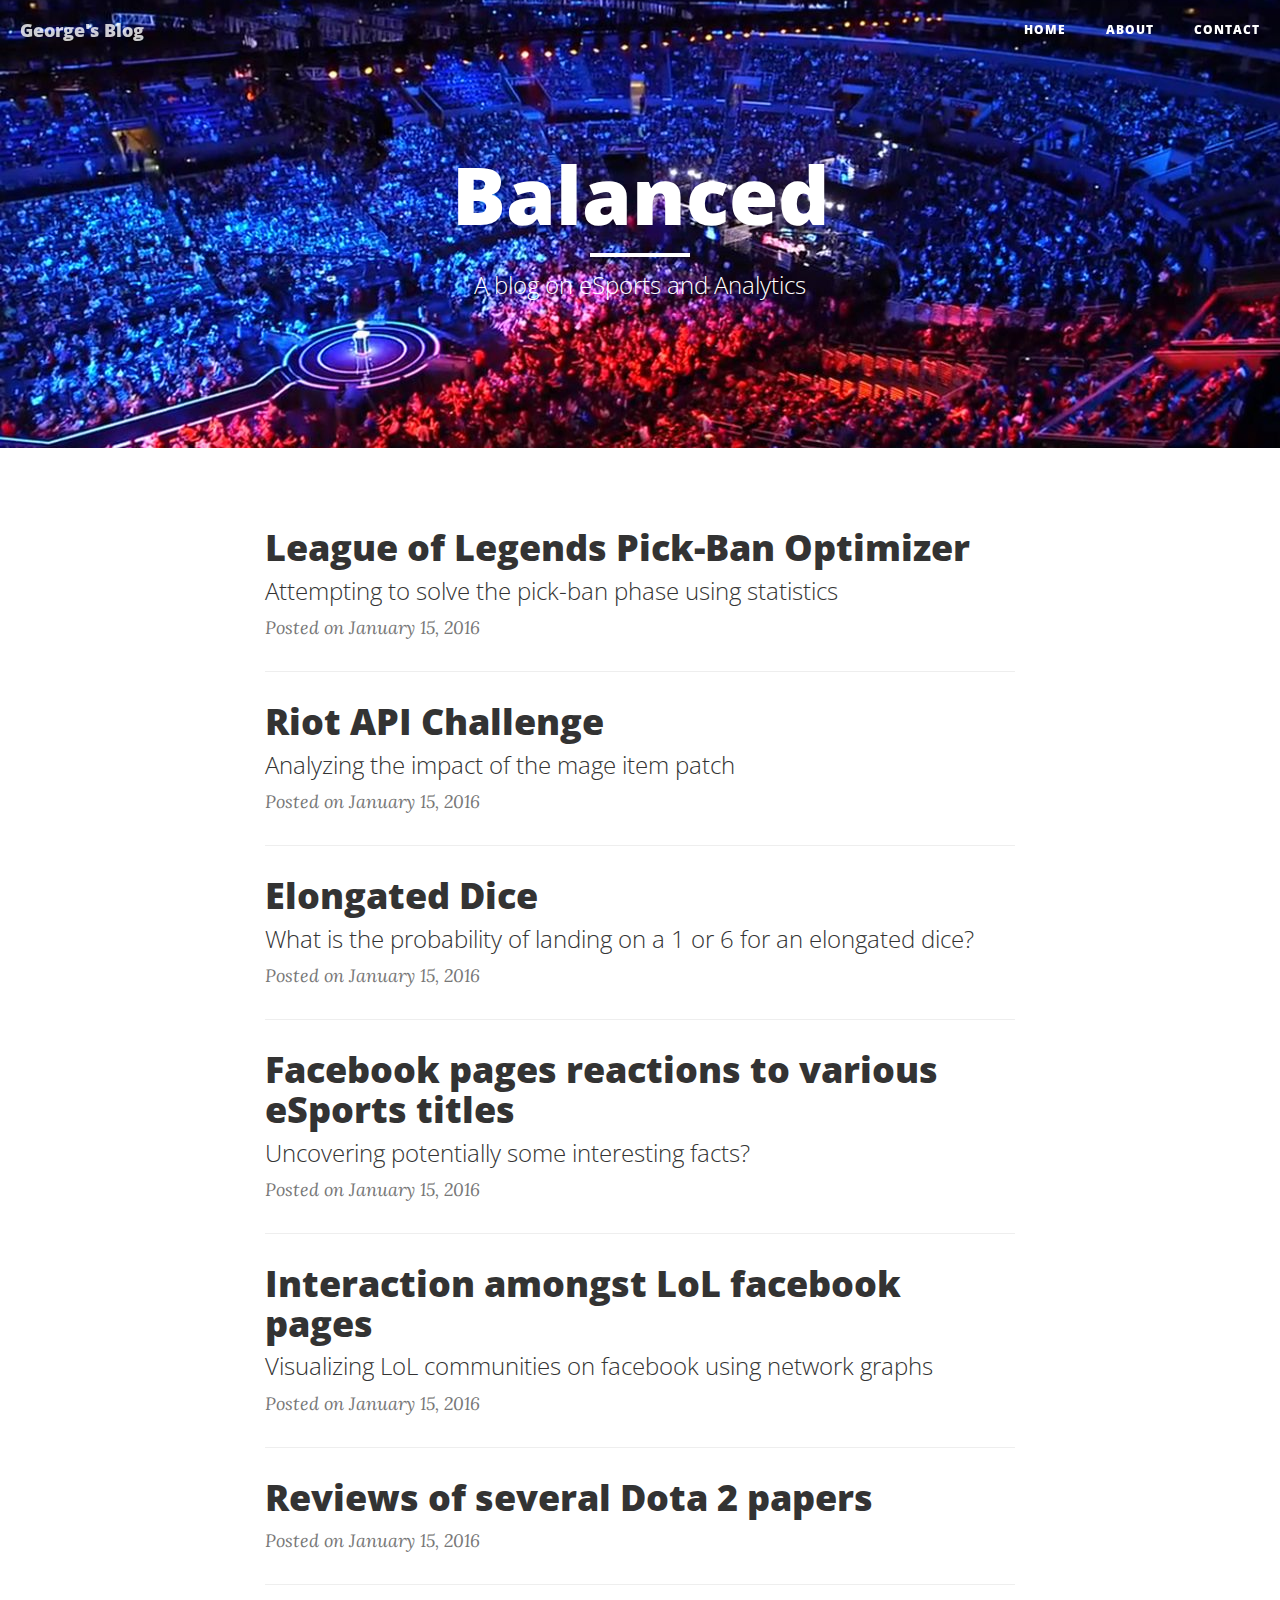
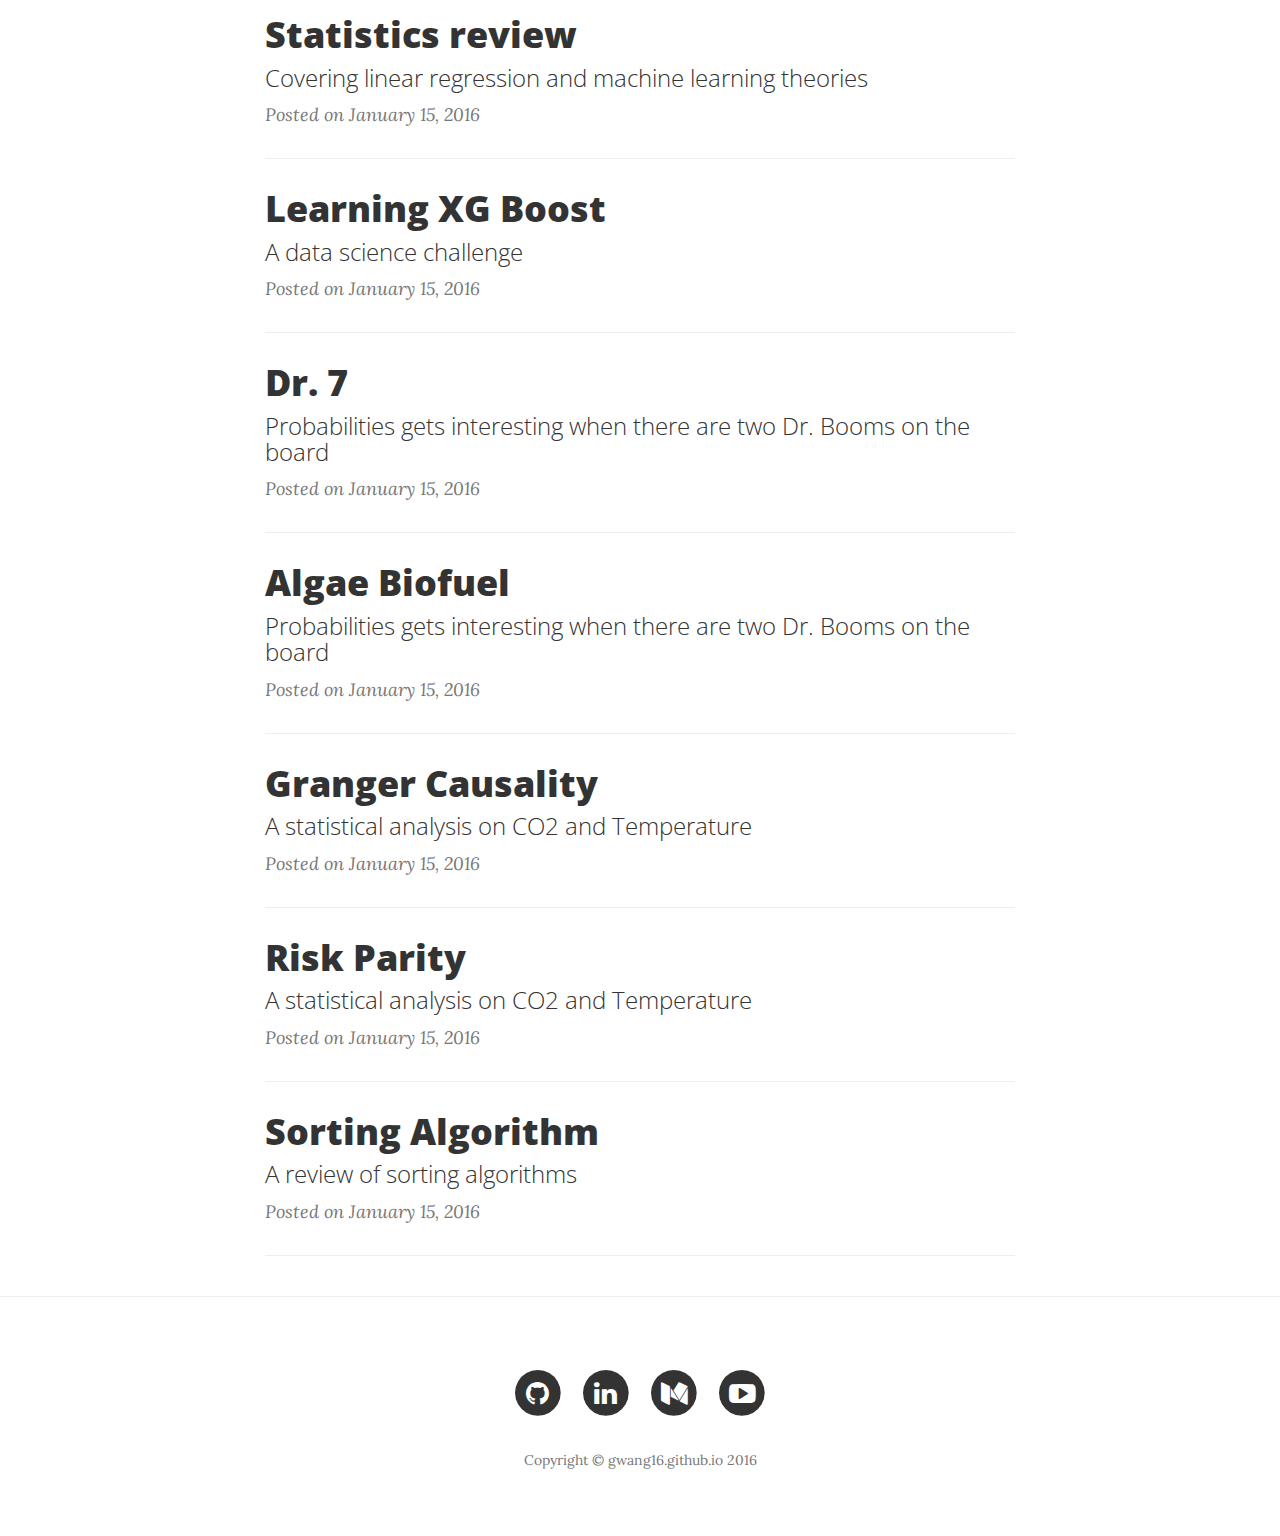
==== index.html @ b71ca1cd "update index, about" ====
<!DOCTYPE html>
<html lang="en">

<head>

    <meta charset="utf-8">
    <meta http-equiv="X-UA-Compatible" content="IE=edge">
    <meta name="viewport" content="width=device-width, initial-scale=1">
    <meta name="description" content="">
    <meta name="author" content="">

    <title>A blog on eSports and Analytics</title>

    <!-- Bootstrap Core CSS -->
    <link href="vendor/bootstrap/css/bootstrap.min.css" rel="stylesheet">

    <!-- Theme CSS -->
    <link href="css/clean-blog.min.css" rel="stylesheet">

    <!-- Custom Fonts -->
    <link href="vendor/font-awesome/css/font-awesome.min.css" rel="stylesheet" type="text/css">
    <link href='https://fonts.googleapis.com/css?family=Lora:400,700,400italic,700italic' rel='stylesheet' type='text/css'>
    <link href='https://fonts.googleapis.com/css?family=Open+Sans:300italic,400italic,600italic,700italic,800italic,400,300,600,700,800' rel='stylesheet' type='text/css'>

    <!-- HTML5 Shim and Respond.js IE8 support of HTML5 elements and media queries -->
    <!-- WARNING: Respond.js doesn't work if you view the page via file:// -->
    <!--[if lt IE 9]>
        <script src="https://oss.maxcdn.com/libs/html5shiv/3.7.0/html5shiv.js"></script>
        <script src="https://oss.maxcdn.com/libs/respond.js/1.4.2/respond.min.js"></script>
    <![endif]-->

</head>

<body>

    <!-- Navigation -->
    <nav class="navbar navbar-default navbar-custom navbar-fixed-top">
        <div class="container-fluid">
            <!-- Brand and toggle get grouped for better mobile display -->
            <div class="navbar-header page-scroll">
                <button type="button" class="navbar-toggle" data-toggle="collapse" data-target="#bs-example-navbar-collapse-1">
                    <span class="sr-only">Toggle navigation</span>
                    Menu <i class="fa fa-bars"></i>
                </button>
                <a class="navbar-brand" href="index.html">George's Blog</a>
            </div>

            <!-- Collect the nav links, forms, and other content for toggling -->
            <div class="collapse navbar-collapse" id="bs-example-navbar-collapse-1">
                <ul class="nav navbar-nav navbar-right">
                    <li>
                        <a href="index.html">Home</a>
                    </li>
                    <li>
                        <a href="about.html">About</a>
                    </li>
                    <li>
                        <a href="contact.html">Contact</a>
                    </li>
                </ul>
            </div>
            <!-- /.navbar-collapse -->
        </div>
        <!-- /.container -->
    </nav>

    <!-- Page Header -->
    <!-- Set your background image for this header on the line below. -->
    <header class="intro-header" style="background-image: url('img/cover.jpg')">
        <div class="container">
            <div class="row">
                <div class="col-lg-8 col-lg-offset-2 col-md-10 col-md-offset-1">
                    <div class="site-heading">
                        <h1>Balanced</h1>
                        <hr class="small">
                        <span class="subheading">A blog on eSports and Analytics</span>
                    </div>
                </div>
            </div>
        </div>
    </header>

    <!-- Main Content -->
    <div class="container">
        <div class="row">
            <div class="col-lg-8 col-lg-offset-2 col-md-10 col-md-offset-1">
                
                <div class="post-preview">
                    <a href="post.html">
                        <h2 class="post-title">
                            League of Legends Pick-Ban Optimizer
                        </h2>
                        <h3 class="post-subtitle">
                            Attempting to solve the pick-ban phase using statistics
                        </h3>
                    </a>
                    <p class="post-meta">Posted on January 15, 2016</p>
                </div>
                <hr>
                
                <div class="post-preview">
                    <a href="post.html">
                        <h2 class="post-title">
                            Riot API Challenge
                        </h2>
                        <h3 class="post-subtitle">
                            Analyzing the impact of the mage item patch
                        </h3>
                    </a>
                    <p class="post-meta">Posted on January 15, 2016</p>
                </div>
                <hr>
                
                <div class="post-preview">
                    <a href="post.html">
                        <h2 class="post-title">
                            Elongated Dice
                        </h2>
                        <h3 class="post-subtitle">
                            What is the probability of landing on a 1 or 6 for an elongated dice?
                        </h3>
                    </a>
                    <p class="post-meta">Posted on January 15, 2016</p>
                </div>
                <hr>
                
                <div class="post-preview">
                    <a href="post.html">
                        <h2 class="post-title">
                            Facebook pages reactions to various eSports titles
                        </h2>
                        <h3 class="post-subtitle">
                            Uncovering potentially some interesting facts?
                        </h3>
                    </a>
                    <p class="post-meta">Posted on January 15, 2016</p>
                </div>
                <hr>

                <div class="post-preview">
                    <a href="post.html">
                        <h2 class="post-title">
                            Interaction amongst LoL facebook pages
                        </h2>
                        <h3 class="post-subtitle">
                            Visualizing LoL communities on facebook using network graphs
                        </h3>
                    </a>
                    <p class="post-meta">Posted on January 15, 2016</p>
                </div>
                <hr>

                <div class="post-preview">
                    <a href="post.html">
                        <h2 class="post-title">
                            Reviews of several Dota 2 papers
                        </h2>
                        <h3 class="post-subtitle">
                            
                        </h3>
                    </a>
                    <p class="post-meta">Posted on January 15, 2016</p>
                </div>
                <hr>
                
                <div class="post-preview">
                    <a href="post.html">
                        <h2 class="post-title">
                            Statistics review
                        </h2>
                        <h3 class="post-subtitle">
                            Covering linear regression and machine learning theories
                        </h3>
                    </a>
                    <p class="post-meta">Posted on January 15, 2016</p>
                </div>
                <hr>
                
                <div class="post-preview">
                    <a href="post.html">
                        <h2 class="post-title">
                            Learning XG Boost
                        </h2>
                        <h3 class="post-subtitle">
                            A data science challenge
                        </h3>
                    </a>
                    <p class="post-meta">Posted on January 15, 2016</p>
                </div>
                <hr>

                <div class="post-preview">
                    <a href="post.html">
                        <h2 class="post-title">
                            Dr. 7
                        </h2>
                        <h3 class="post-subtitle">
                            Probabilities gets interesting when there are two Dr. Booms on the board
                        </h3>
                    </a>
                    <p class="post-meta">Posted on January 15, 2016</p>
                </div>
                <hr>

                <div class="post-preview">
                    <a href="post.html">
                        <h2 class="post-title">
                            Algae Biofuel
                        </h2>
                        <h3 class="post-subtitle">
                            Probabilities gets interesting when there are two Dr. Booms on the board
                        </h3>
                    </a>
                    <p class="post-meta">Posted on January 15, 2016</p>
                </div>
                <hr>

                <div class="post-preview">
                    <a href="post.html">
                        <h2 class="post-title">
                            Granger Causality
                        </h2>
                        <h3 class="post-subtitle">
                            A statistical analysis on CO2 and Temperature
                        </h3>
                    </a>
                    <p class="post-meta">Posted on January 15, 2016</p>
                </div>
                <hr>

                <div class="post-preview">
                    <a href="post.html">
                        <h2 class="post-title">
                            Risk Parity
                        </h2>
                        <h3 class="post-subtitle">
                            A statistical analysis on CO2 and Temperature
                        </h3>
                    </a>
                    <p class="post-meta">Posted on January 15, 2016</p>
                </div>
                <hr>

                <div class="post-preview">
                    <a href="post.html">
                        <h2 class="post-title">
                            Sorting Algorithm
                        </h2>
                        <h3 class="post-subtitle">
                            A review of sorting algorithms
                        </h3>
                    </a>
                    <p class="post-meta">Posted on January 15, 2016</p>
                </div>
                <hr>
                <!-- Pager -->
                <!-- <ul class="pager">
                    <li class="next">
                        <a href="#">Older Posts &rarr;</a>
                    </li>
                </ul> -->
            </div>
        </div>
    </div>

    <hr>

    <!-- Footer -->
    <footer>
        <div class="container">
            <div class="row">
                <div class="col-lg-8 col-lg-offset-2 col-md-10 col-md-offset-1">
                    <ul class="list-inline text-center">
                        <li>
                            <a href="#">
                                <span class="fa-stack fa-lg">
                                    <i class="fa fa-circle fa-stack-2x"></i>
                                    <i class="fa fa-github fa-stack-1x fa-inverse"></i>
                                </span>
                            </a>
                        </li>
                        <li>
                            <a href="#">
                                <span class="fa-stack fa-lg">
                                    <i class="fa fa-circle fa-stack-2x"></i>
                                    <i class="fa fa-linkedin fa-stack-1x fa-inverse"></i>
                                </span>
                            </a>
                        </li>
                        <li>
                            <a href="#">
                                <span class="fa-stack fa-lg">
                                    <i class="fa fa-circle fa-stack-2x"></i>
                                    <i class="fa fa-medium fa-stack-1x fa-inverse"></i>
                                </span>
                            </a>
                        </li>
                        <li>
                            <a href="#">
                                <span class="fa-stack fa-lg">
                                    <i class="fa fa-circle fa-stack-2x"></i>
                                    <i class="fa fa-youtube-play fa-stack-1x fa-inverse"></i>
                                </span>
                            </a>
                        </li>
                    </ul>
                    <p class="copyright text-muted">Copyright &copy; gwang16.github.io 2016</p>
                </div>
            </div>
        </div>
    </footer>

    <!-- jQuery -->
    <script src="vendor/jquery/jquery.min.js"></script>

    <!-- Bootstrap Core JavaScript -->
    <script src="vendor/bootstrap/js/bootstrap.min.js"></script>

    <!-- Contact Form JavaScript -->
    <script src="js/jqBootstrapValidation.js"></script>
    <script src="js/contact_me.js"></script>

    <!-- Theme JavaScript -->
    <script src="js/clean-blog.min.js"></script>

</body>

</html>
---- css/clean-blog.min.css ----
/*!
 * Start Bootstrap - Clean Blog v3.3.7+1 (http://startbootstrap.com/template-overviews/clean-blog)
 * Copyright 2013-2016 Start Bootstrap
 * Licensed under MIT (https://github.com/BlackrockDigital/startbootstrap/blob/gh-pages/LICENSE)
 */a,body{color:#333}.navbar-custom .nav li a,.navbar-custom .navbar-brand,h1,h2,h3,h4,h5,h6{font-weight:800}.caption,.intro-header .page-heading,.intro-header .site-heading,footer .copyright{text-align:center}body{font-family:Lora,'Times New Roman',serif;font-size:20px;-webkit-tap-highlight-color:#0085A1}.intro-header .page-heading .subheading,.intro-header .post-heading .subheading,.intro-header .site-heading .subheading,.navbar-custom,h1,h2,h3,h4,h5,h6{font-family:'Open Sans','Helvetica Neue',Helvetica,Arial,sans-serif}p{line-height:1.5;margin:30px 0}p a{text-decoration:underline}a:focus,a:hover{color:#0085A1}a img:focus,a img:hover{cursor:zoom-in}blockquote{color:#777;font-style:italic}hr.small{max-width:100px;margin:15px auto;border-width:4px;border-color:#fff}.navbar-custom{position:absolute;top:0;left:0;width:100%;z-index:3}.navbar-custom .navbar-header .navbar-toggle{color:#777;font-weight:800;text-transform:uppercase;font-size:12px}.navbar-custom .nav li a{text-transform:uppercase;font-size:12px;letter-spacing:1px}@media only screen and (min-width:768px){.navbar-custom{background:0 0;border-bottom:1px solid transparent}.navbar-custom .navbar-brand{color:#fff;padding:20px}.navbar-custom .navbar-brand:focus,.navbar-custom .navbar-brand:hover{color:rgba(255,255,255,.8)}.navbar-custom .nav li a{color:#fff;padding:20px}.navbar-custom .nav li a:focus,.navbar-custom .nav li a:hover{color:rgba(255,255,255,.8)}}@media only screen and (min-width:1170px){.navbar-custom{-webkit-transition:background-color .3s;-moz-transition:background-color .3s;transition:background-color .3s;-webkit-transform:translate3d(0,0,0);-moz-transform:translate3d(0,0,0);-ms-transform:translate3d(0,0,0);-o-transform:translate3d(0,0,0);transform:translate3d(0,0,0);-webkit-backface-visibility:hidden;backface-visibility:hidden}.navbar-custom.is-fixed{position:fixed;top:-61px;background-color:rgba(255,255,255,.9);border-bottom:1px solid #f2f2f2;-webkit-transition:-webkit-transform .3s;-moz-transition:-moz-transform .3s;transition:transform .3s}.navbar-custom.is-fixed .navbar-brand{color:#333}.navbar-custom.is-fixed .navbar-brand:focus,.navbar-custom.is-fixed .navbar-brand:hover{color:#0085A1}.navbar-custom.is-fixed .nav li a{color:#333}.navbar-custom.is-fixed .nav li a:focus,.navbar-custom.is-fixed .nav li a:hover{color:#0085A1}.navbar-custom.is-visible{-webkit-transform:translate3d(0,100%,0);-moz-transform:translate3d(0,100%,0);-ms-transform:translate3d(0,100%,0);-o-transform:translate3d(0,100%,0);transform:translate3d(0,100%,0)}}.intro-header{background:center center no-repeat;-webkit-background-size:cover;-moz-background-size:cover;background-size:cover;-o-background-size:cover;margin-bottom:50px}.intro-header .page-heading,.intro-header .post-heading,.intro-header .site-heading{padding:100px 0 50px;color:#fff}.intro-header .page-heading h1,.intro-header .site-heading h1{margin-top:0;font-size:50px}.intro-header .page-heading .subheading,.intro-header .site-heading .subheading{font-size:24px;line-height:1.1;display:block;font-weight:300;margin:10px 0 0}@media only screen and (min-width:768px){.intro-header .page-heading,.intro-header .post-heading,.intro-header .site-heading{padding:150px 0}.intro-header .page-heading h1,.intro-header .site-heading h1{font-size:80px}}.intro-header .post-heading h1{font-size:35px}.intro-header .post-heading .meta,.intro-header .post-heading .subheading{line-height:1.1;display:block}.intro-header .post-heading .subheading{font-size:24px;margin:10px 0 30px;font-weight:600}.intro-header .post-heading .meta{font-family:Lora,'Times New Roman',serif;font-style:italic;font-weight:300;font-size:20px}.intro-header .post-heading .meta a{color:#fff}@media only screen and (min-width:768px){.intro-header .post-heading h1{font-size:55px}.intro-header .post-heading .subheading{font-size:30px}}.post-preview>a{color:#333}.post-preview>a:focus,.post-preview>a:hover{text-decoration:none;color:#0085A1}.post-preview>a>.post-title{font-size:30px;margin-top:30px;margin-bottom:10px}.post-preview>a>.post-subtitle{margin:0 0 10px;font-weight:300}.post-preview>.post-meta{color:#777;font-size:18px;font-style:italic;margin-top:0}.post-preview>.post-meta>a{text-decoration:none;color:#333}.post-preview>.post-meta>a:focus,.post-preview>.post-meta>a:hover{color:#0085A1;text-decoration:underline}@media only screen and (min-width:768px){.post-preview>a>.post-title{font-size:36px}}.section-heading{font-size:36px;margin-top:60px;font-weight:700}.btn,.pager li>a,.pager li>span{font-family:'Open Sans','Helvetica Neue',Helvetica,Arial,sans-serif;text-transform:uppercase;font-weight:800;letter-spacing:1px}.caption{font-size:14px;padding:10px;font-style:italic;margin:0;display:block;border-bottom-right-radius:5px;border-bottom-left-radius:5px}footer{padding:50px 0 65px}footer .list-inline{margin:0;padding:0}footer .copyright{font-size:14px;margin-bottom:0}.floating-label-form-group{font-size:14px;position:relative;margin-bottom:0;padding-bottom:.5em;border-bottom:1px solid #eee}.floating-label-form-group input,.floating-label-form-group textarea{z-index:1;position:relative;padding-right:0;padding-left:0;border:none;border-radius:0;font-size:1.5em;background:0 0;box-shadow:none!important;resize:none}.floating-label-form-group label{display:block;z-index:0;position:relative;top:2em;margin:0;font-size:.85em;line-height:1.764705882em;vertical-align:middle;vertical-align:baseline;opacity:0;-webkit-transition:top .3s ease,opacity .3s ease;-moz-transition:top .3s ease,opacity .3s ease;-ms-transition:top .3s ease,opacity .3s ease;transition:top .3s ease,opacity .3s ease}.floating-label-form-group::not(:first-child){padding-left:14px;border-left:1px solid #eee}.floating-label-form-group-with-value label{top:0;opacity:1}.floating-label-form-group-with-focus label{color:#0085A1}form .row:first-child .floating-label-form-group{border-top:1px solid #eee}.btn{font-size:14px;border-radius:0;padding:15px 25px}.btn-lg{font-size:16px;padding:25px 35px}.btn-default:focus,.btn-default:hover{background-color:#0085A1;border:1px solid #0085A1;color:#fff}.pager{margin:20px 0 0}.pager li>a,.pager li>span{font-size:14px;padding:15px 25px;background-color:#fff;border-radius:0}.pager li>a:focus,.pager li>a:hover{color:#fff;background-color:#0085A1;border:1px solid #0085A1}.pager .disabled>a,.pager .disabled>a:focus,.pager .disabled>a:hover,.pager .disabled>span{color:#777;background-color:#333;cursor:not-allowed}::-moz-selection{color:#fff;text-shadow:none;background:#0085A1}::selection{color:#fff;text-shadow:none;background:#0085A1}img::selection{color:#fff;background:0 0}img::-moz-selection{color:#fff;background:0 0}
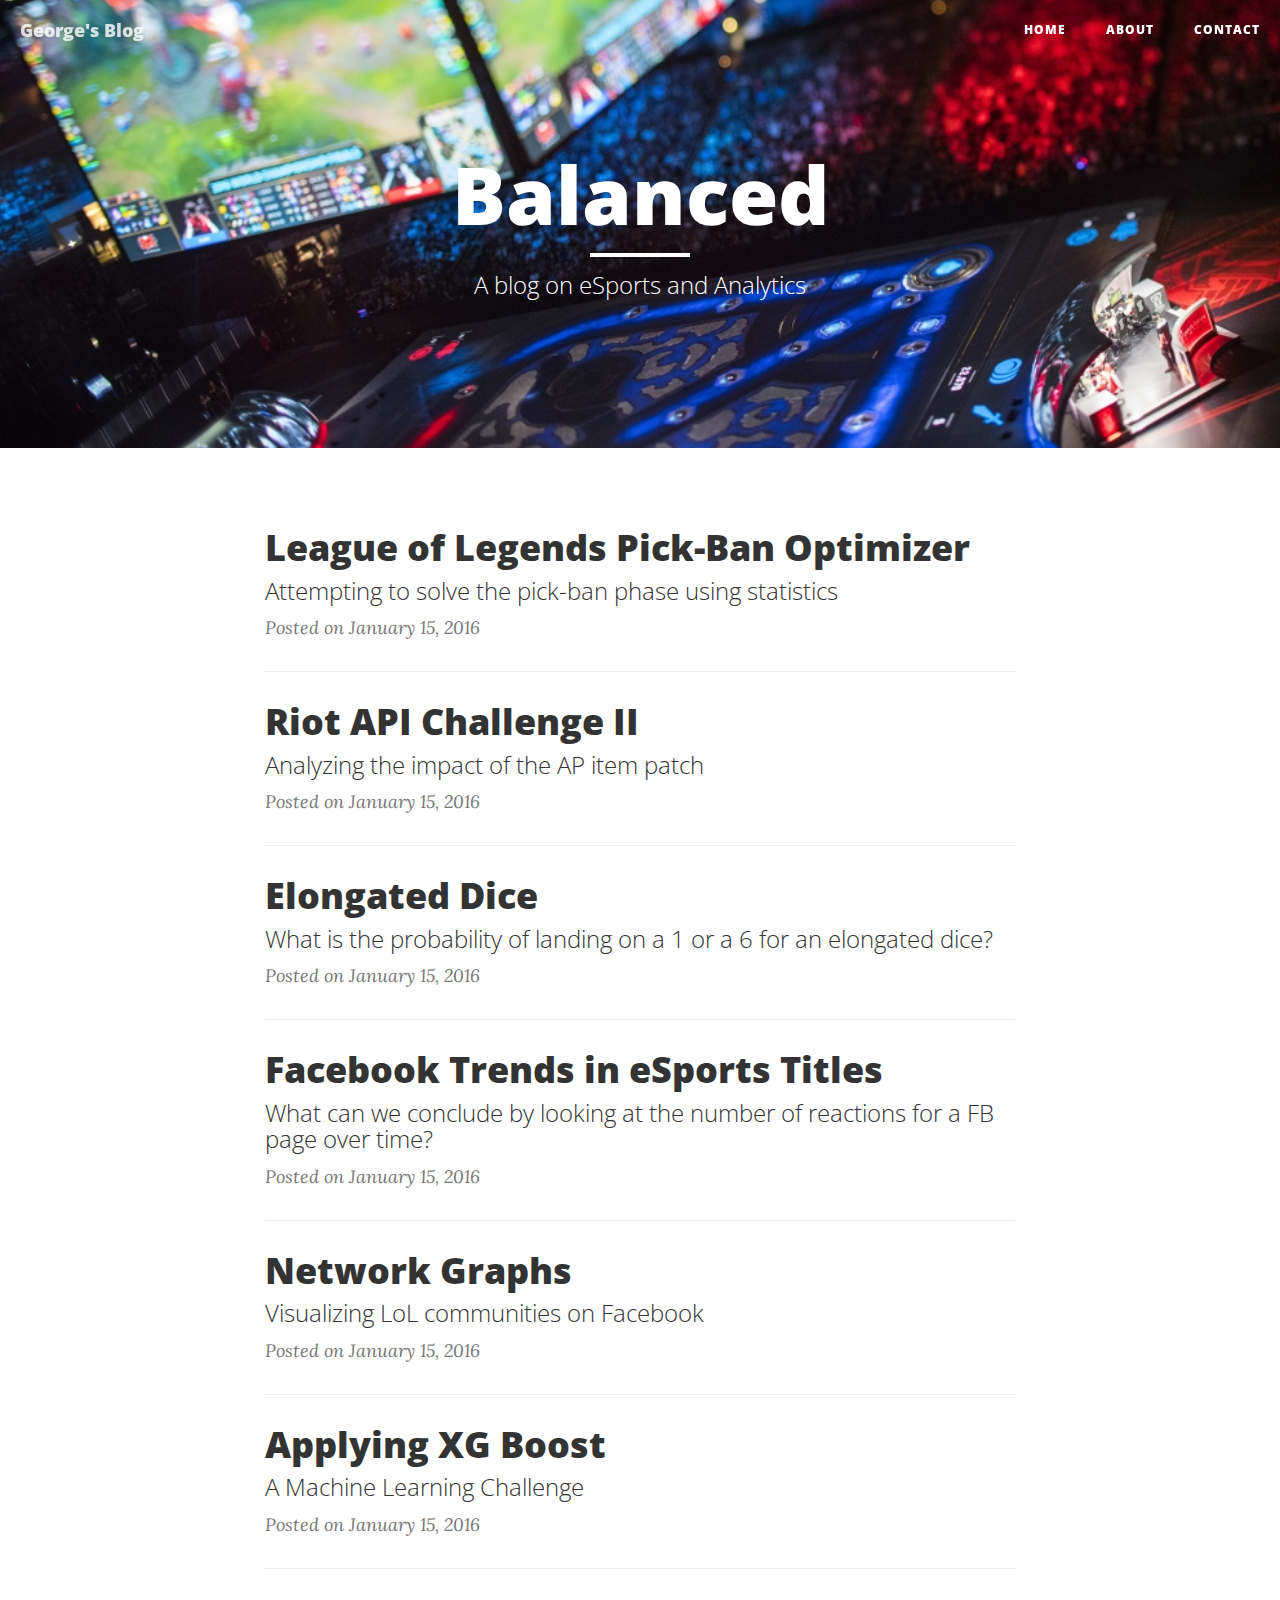
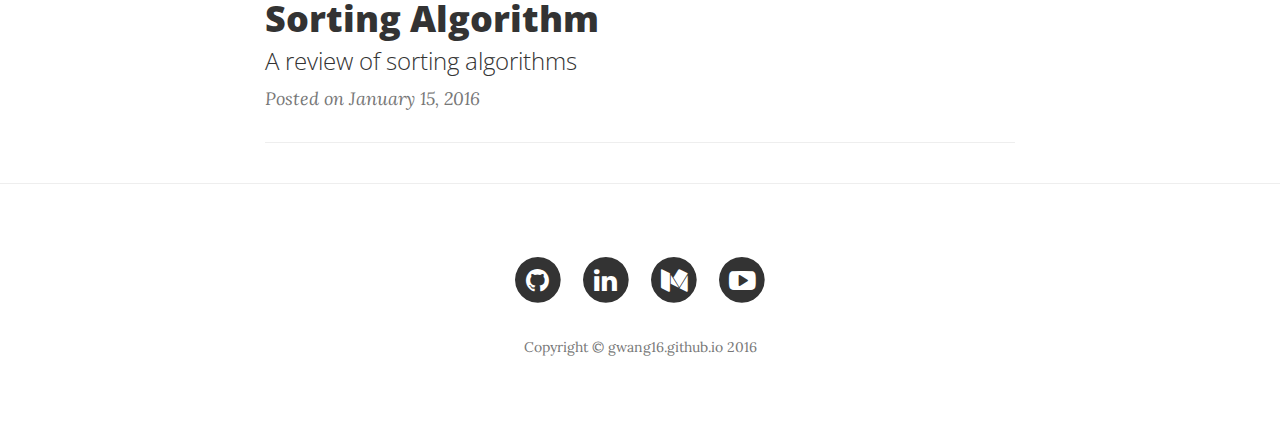
==== commit eb524e43: "major weekend update" ====
--- a/index.html
+++ b/index.html
@@ -66,7 +66,7 @@
 
     <!-- Page Header -->
     <!-- Set your background image for this header on the line below. -->
-    <header class="intro-header" style="background-image: url('img/cover.jpg')">
+    <header class="intro-header" style="background-image: url('img/cover_world.jpg')">
         <div class="container">
             <div class="row">
                 <div class="col-lg-8 col-lg-offset-2 col-md-10 col-md-offset-1">
@@ -86,7 +86,7 @@
             <div class="col-lg-8 col-lg-offset-2 col-md-10 col-md-offset-1">
                 
                 <div class="post-preview">
-                    <a href="post.html">
+                    <a href="posts/pick-ban.html">
                         <h2 class="post-title">
                             League of Legends Pick-Ban Optimizer
                         </h2>
@@ -99,59 +99,85 @@
                 <hr>
                 
                 <div class="post-preview">
-                    <a href="post.html">
-                        <h2 class="post-title">
-                            Riot API Challenge
-                        </h2>
-                        <h3 class="post-subtitle">
-                            Analyzing the impact of the mage item patch
-                        </h3>
-                    </a>
-                    <p class="post-meta">Posted on January 15, 2016</p>
-                </div>
-                <hr>
-                
-                <div class="post-preview">
-                    <a href="post.html">
+                    <a href="posts/riot-api.html">
+                        <h2 class="post-title">
+                            Riot API Challenge II
+                        </h2>
+                        <h3 class="post-subtitle">
+                            Analyzing the impact of the AP item patch
+                        </h3>
+                    </a>
+                    <p class="post-meta">Posted on January 15, 2016</p>
+                </div>
+                <hr>
+                
+                <div class="post-preview">
+                    <a href="posts/elongated-dice.html">
                         <h2 class="post-title">
                             Elongated Dice
                         </h2>
                         <h3 class="post-subtitle">
-                            What is the probability of landing on a 1 or 6 for an elongated dice?
-                        </h3>
-                    </a>
-                    <p class="post-meta">Posted on January 15, 2016</p>
-                </div>
-                <hr>
-                
-                <div class="post-preview">
-                    <a href="post.html">
-                        <h2 class="post-title">
-                            Facebook pages reactions to various eSports titles
-                        </h2>
-                        <h3 class="post-subtitle">
-                            Uncovering potentially some interesting facts?
-                        </h3>
-                    </a>
-                    <p class="post-meta">Posted on January 15, 2016</p>
-                </div>
-                <hr>
-
-                <div class="post-preview">
-                    <a href="post.html">
-                        <h2 class="post-title">
-                            Interaction amongst LoL facebook pages
-                        </h2>
-                        <h3 class="post-subtitle">
-                            Visualizing LoL communities on facebook using network graphs
-                        </h3>
-                    </a>
-                    <p class="post-meta">Posted on January 15, 2016</p>
-                </div>
-                <hr>
-
-                <div class="post-preview">
-                    <a href="post.html">
+                            What is the probability of landing on a 1 or a 6 for an elongated dice?
+                        </h3>
+                    </a>
+                    <p class="post-meta">Posted on January 15, 2016</p>
+                </div>
+                <hr>
+                
+                <div class="post-preview">
+                    <a href="posts/FB-trends.html">
+                        <h2 class="post-title">
+                            Facebook Trends in eSports Titles
+                        </h2>
+                        <h3 class="post-subtitle">
+                            What can we conclude by looking at the number of reactions for a FB page over time?
+                        </h3>
+                    </a>
+                    <p class="post-meta">Posted on January 15, 2016</p>
+                </div>
+                <hr>
+
+                <div class="post-preview">
+                    <a href="posts/network-graph.html">
+                        <h2 class="post-title">
+                            Network Graphs
+                        </h2>
+                        <h3 class="post-subtitle">
+                            Visualizing LoL communities on Facebook
+                        </h3>
+                    </a>
+                    <p class="post-meta">Posted on January 15, 2016</p>
+                </div>
+                <hr>
+                
+                <div class="post-preview">
+                    <a href="posts/ML-challenge.html">
+                        <h2 class="post-title">
+                            Applying XG Boost
+                        </h2>
+                        <h3 class="post-subtitle">
+                            A Machine Learning Challenge
+                        </h3>
+                    </a>
+                    <p class="post-meta">Posted on January 15, 2016</p>
+                </div>
+                <hr>
+
+                <div class="post-preview">
+                    <a href="https://github.com/gwang16/algorithms">
+                        <h2 class="post-title">
+                            Sorting Algorithm
+                        </h2>
+                        <h3 class="post-subtitle">
+                            A review of sorting algorithms
+                        </h3>
+                    </a>
+                    <p class="post-meta">Posted on January 15, 2016</p>
+                </div>
+                <hr>
+
+                <!-- <div class="post-preview">
+                    <a href="#">
                         <h2 class="post-title">
                             Reviews of several Dota 2 papers
                         </h2>
@@ -164,7 +190,20 @@
                 <hr>
                 
                 <div class="post-preview">
-                    <a href="post.html">
+                    <a href="#">
+                        <h2 class="post-title">
+                            Dr. 7
+                        </h2>
+                        <h3 class="post-subtitle">
+                            Probabilities gets interesting when there are two Dr. Booms on the board
+                        </h3>
+                    </a>
+                    <p class="post-meta">Posted on January 15, 2016</p>
+                </div>
+                <hr>
+
+                <div class="post-preview">
+                    <a href="#">
                         <h2 class="post-title">
                             Statistics review
                         </h2>
@@ -174,85 +213,8 @@
                     </a>
                     <p class="post-meta">Posted on January 15, 2016</p>
                 </div>
-                <hr>
-                
-                <div class="post-preview">
-                    <a href="post.html">
-                        <h2 class="post-title">
-                            Learning XG Boost
-                        </h2>
-                        <h3 class="post-subtitle">
-                            A data science challenge
-                        </h3>
-                    </a>
-                    <p class="post-meta">Posted on January 15, 2016</p>
-                </div>
-                <hr>
-
-                <div class="post-preview">
-                    <a href="post.html">
-                        <h2 class="post-title">
-                            Dr. 7
-                        </h2>
-                        <h3 class="post-subtitle">
-                            Probabilities gets interesting when there are two Dr. Booms on the board
-                        </h3>
-                    </a>
-                    <p class="post-meta">Posted on January 15, 2016</p>
-                </div>
-                <hr>
-
-                <div class="post-preview">
-                    <a href="post.html">
-                        <h2 class="post-title">
-                            Algae Biofuel
-                        </h2>
-                        <h3 class="post-subtitle">
-                            Probabilities gets interesting when there are two Dr. Booms on the board
-                        </h3>
-                    </a>
-                    <p class="post-meta">Posted on January 15, 2016</p>
-                </div>
-                <hr>
-
-                <div class="post-preview">
-                    <a href="post.html">
-                        <h2 class="post-title">
-                            Granger Causality
-                        </h2>
-                        <h3 class="post-subtitle">
-                            A statistical analysis on CO2 and Temperature
-                        </h3>
-                    </a>
-                    <p class="post-meta">Posted on January 15, 2016</p>
-                </div>
-                <hr>
-
-                <div class="post-preview">
-                    <a href="post.html">
-                        <h2 class="post-title">
-                            Risk Parity
-                        </h2>
-                        <h3 class="post-subtitle">
-                            A statistical analysis on CO2 and Temperature
-                        </h3>
-                    </a>
-                    <p class="post-meta">Posted on January 15, 2016</p>
-                </div>
-                <hr>
-
-                <div class="post-preview">
-                    <a href="post.html">
-                        <h2 class="post-title">
-                            Sorting Algorithm
-                        </h2>
-                        <h3 class="post-subtitle">
-                            A review of sorting algorithms
-                        </h3>
-                    </a>
-                    <p class="post-meta">Posted on January 15, 2016</p>
-                </div>
-                <hr>
+                <hr> -->
+
                 <!-- Pager -->
                 <!-- <ul class="pager">
                     <li class="next">
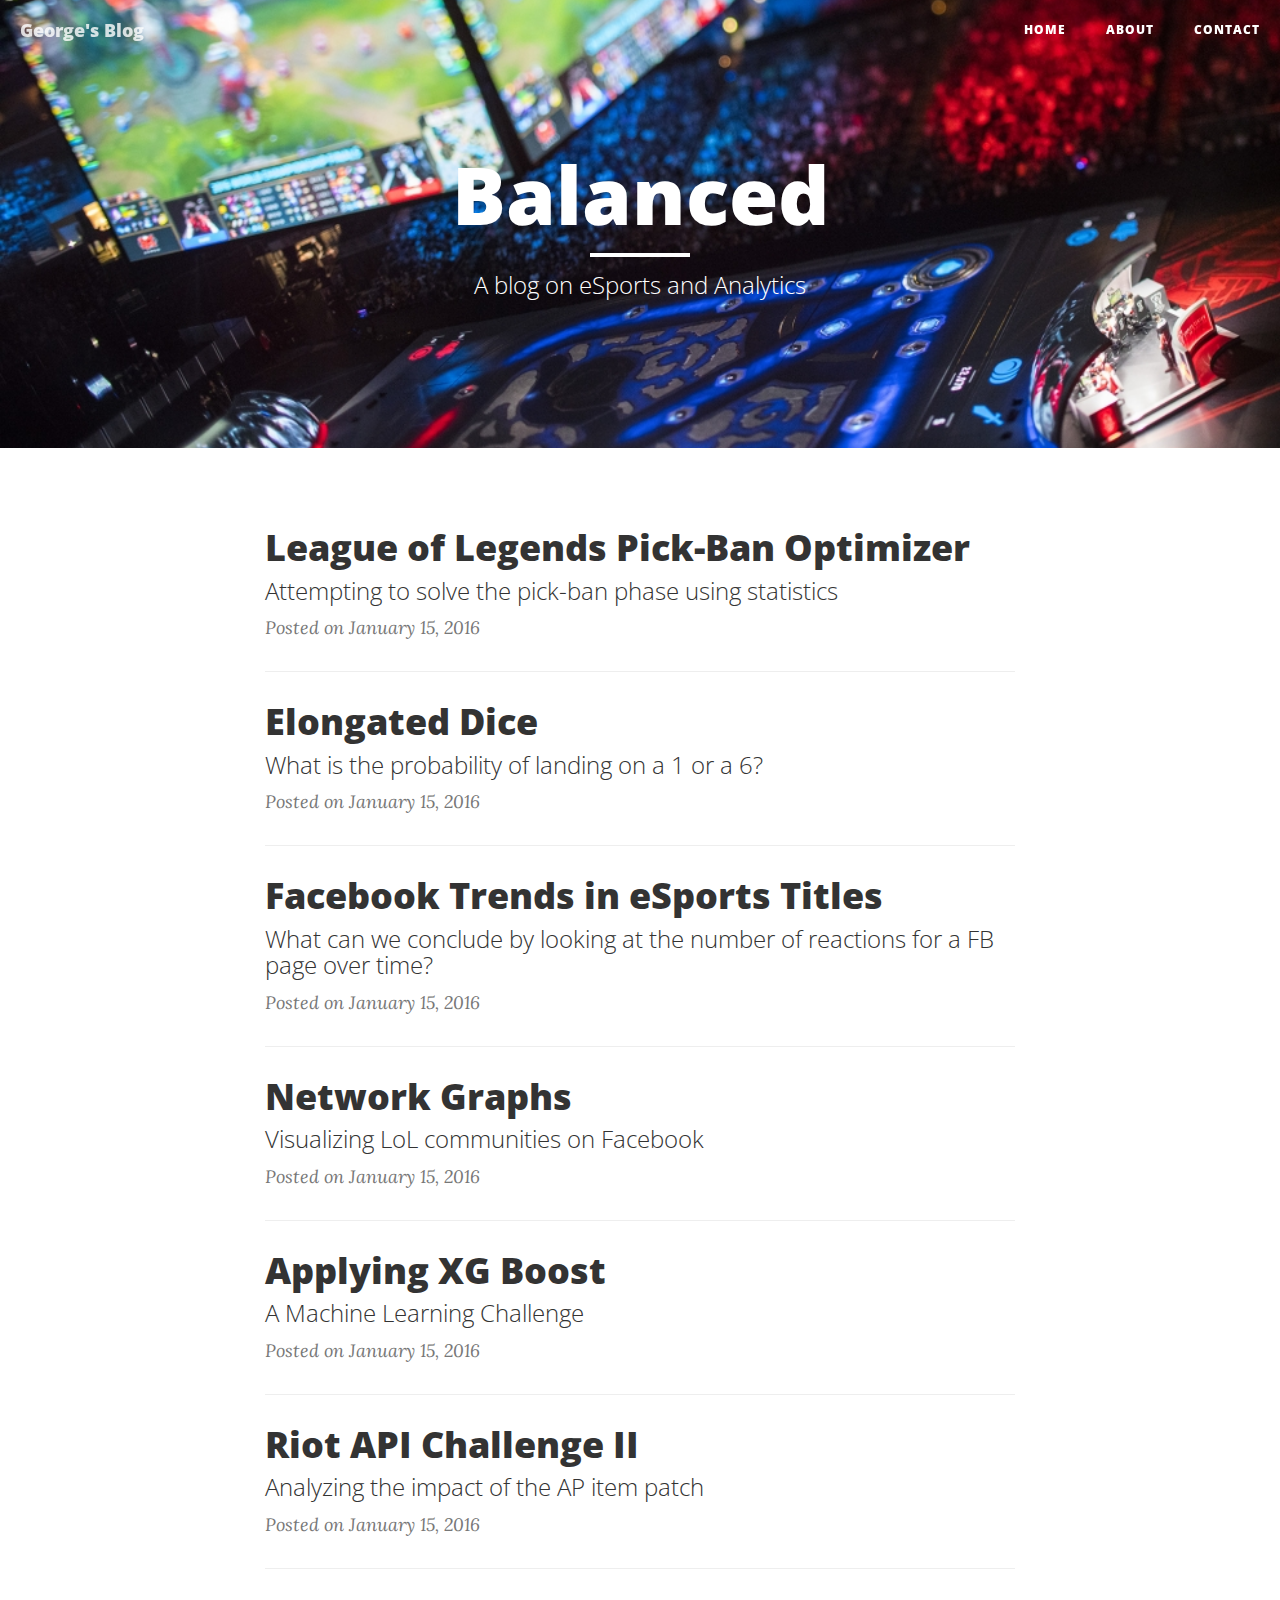
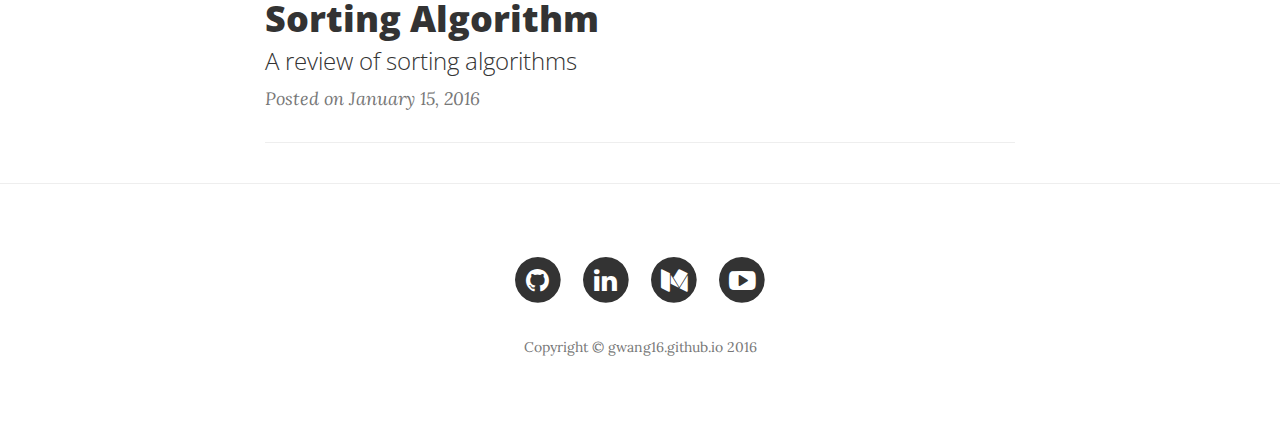
==== commit 561e2264: "pop up images" ====
--- a/index.html
+++ b/index.html
@@ -99,64 +99,64 @@
                 <hr>
                 
                 <div class="post-preview">
+                    <a href="posts/elongated-dice.html">
+                        <h2 class="post-title">
+                            Elongated Dice
+                        </h2>
+                        <h3 class="post-subtitle">
+                            What is the probability of landing on a 1 or a 6?
+                        </h3>
+                    </a>
+                    <p class="post-meta">Posted on January 15, 2016</p>
+                </div>
+                <hr>
+                
+                <div class="post-preview">
+                    <a href="posts/FB-trends.html">
+                        <h2 class="post-title">
+                            Facebook Trends in eSports Titles
+                        </h2>
+                        <h3 class="post-subtitle">
+                            What can we conclude by looking at the number of reactions for a FB page over time?
+                        </h3>
+                    </a>
+                    <p class="post-meta">Posted on January 15, 2016</p>
+                </div>
+                <hr>
+
+                <div class="post-preview">
+                    <a href="posts/network-graph.html">
+                        <h2 class="post-title">
+                            Network Graphs
+                        </h2>
+                        <h3 class="post-subtitle">
+                            Visualizing LoL communities on Facebook
+                        </h3>
+                    </a>
+                    <p class="post-meta">Posted on January 15, 2016</p>
+                </div>
+                <hr>
+                
+                <div class="post-preview">
+                    <a href="posts/ML-challenge.html">
+                        <h2 class="post-title">
+                            Applying XG Boost
+                        </h2>
+                        <h3 class="post-subtitle">
+                            A Machine Learning Challenge
+                        </h3>
+                    </a>
+                    <p class="post-meta">Posted on January 15, 2016</p>
+                </div>
+                <hr>
+
+                <div class="post-preview">
                     <a href="posts/riot-api.html">
                         <h2 class="post-title">
                             Riot API Challenge II
                         </h2>
                         <h3 class="post-subtitle">
                             Analyzing the impact of the AP item patch
-                        </h3>
-                    </a>
-                    <p class="post-meta">Posted on January 15, 2016</p>
-                </div>
-                <hr>
-                
-                <div class="post-preview">
-                    <a href="posts/elongated-dice.html">
-                        <h2 class="post-title">
-                            Elongated Dice
-                        </h2>
-                        <h3 class="post-subtitle">
-                            What is the probability of landing on a 1 or a 6 for an elongated dice?
-                        </h3>
-                    </a>
-                    <p class="post-meta">Posted on January 15, 2016</p>
-                </div>
-                <hr>
-                
-                <div class="post-preview">
-                    <a href="posts/FB-trends.html">
-                        <h2 class="post-title">
-                            Facebook Trends in eSports Titles
-                        </h2>
-                        <h3 class="post-subtitle">
-                            What can we conclude by looking at the number of reactions for a FB page over time?
-                        </h3>
-                    </a>
-                    <p class="post-meta">Posted on January 15, 2016</p>
-                </div>
-                <hr>
-
-                <div class="post-preview">
-                    <a href="posts/network-graph.html">
-                        <h2 class="post-title">
-                            Network Graphs
-                        </h2>
-                        <h3 class="post-subtitle">
-                            Visualizing LoL communities on Facebook
-                        </h3>
-                    </a>
-                    <p class="post-meta">Posted on January 15, 2016</p>
-                </div>
-                <hr>
-                
-                <div class="post-preview">
-                    <a href="posts/ML-challenge.html">
-                        <h2 class="post-title">
-                            Applying XG Boost
-                        </h2>
-                        <h3 class="post-subtitle">
-                            A Machine Learning Challenge
                         </h3>
                     </a>
                     <p class="post-meta">Posted on January 15, 2016</p>
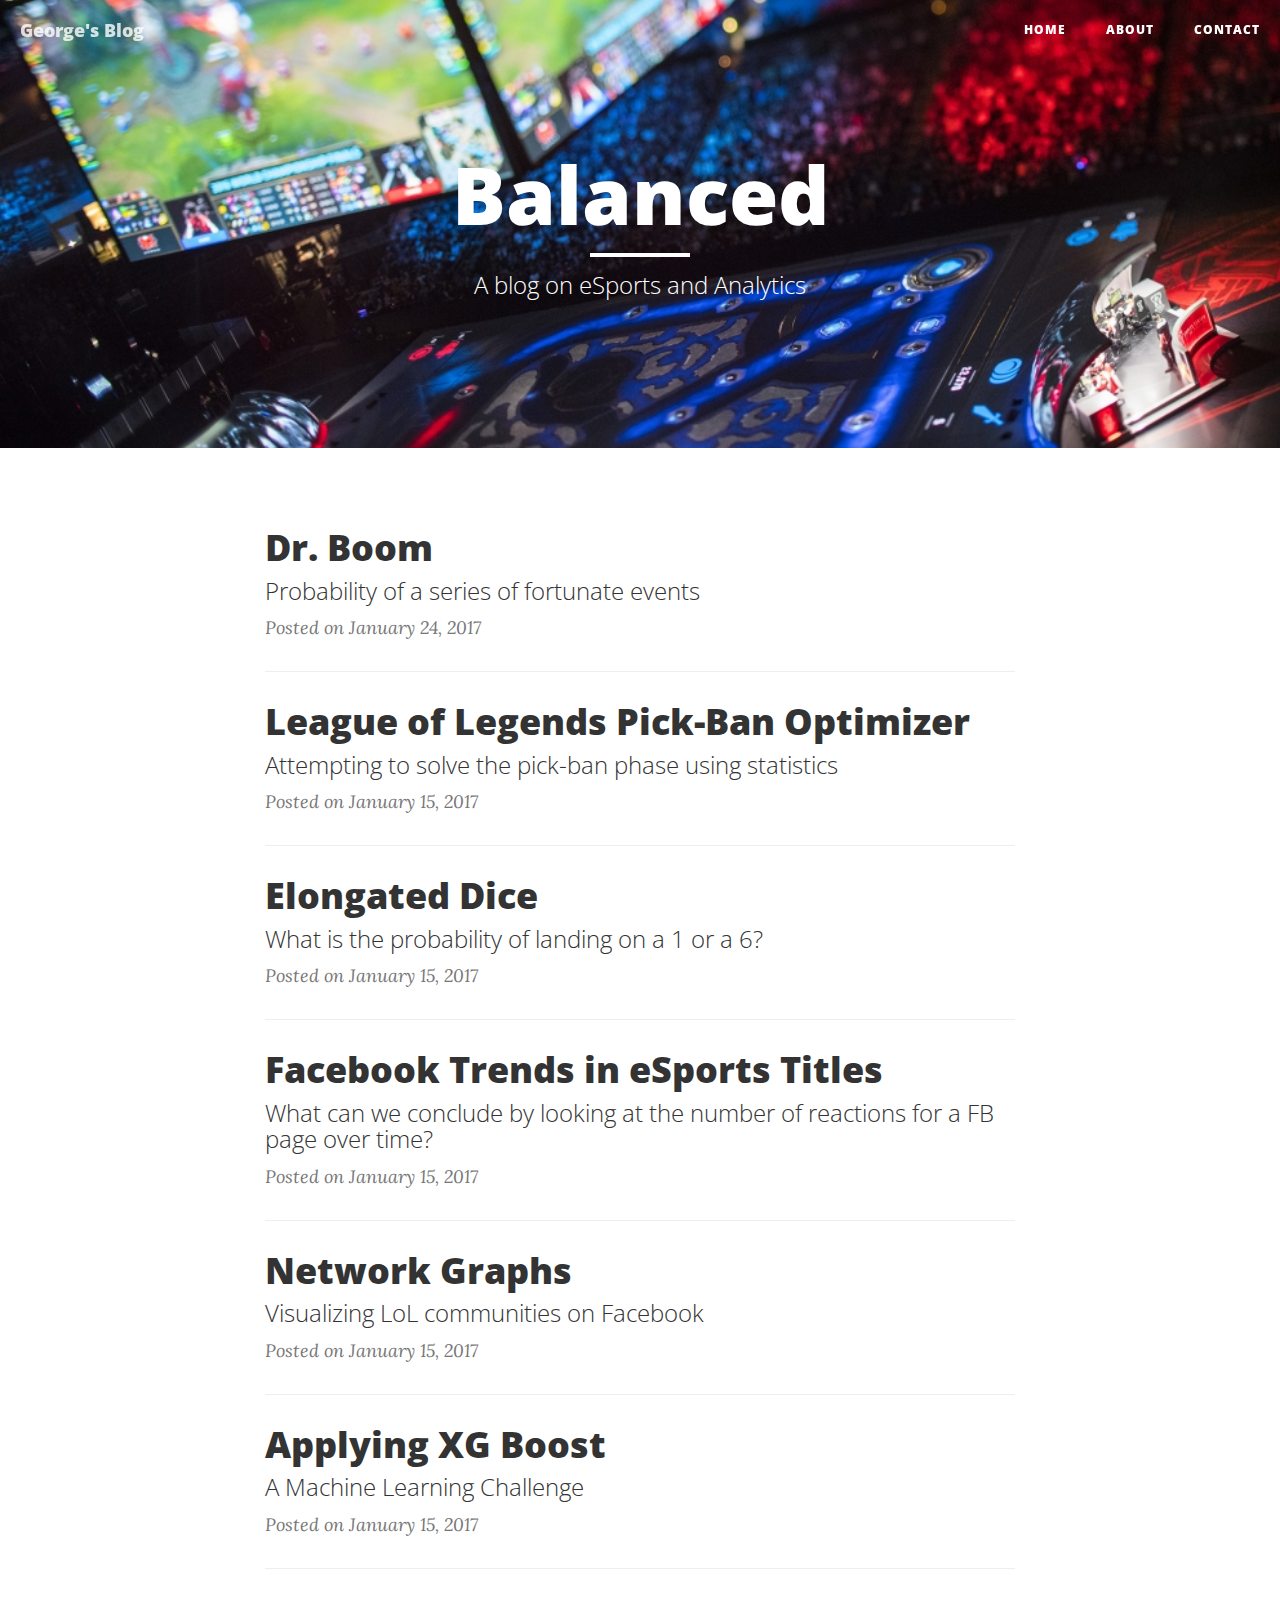
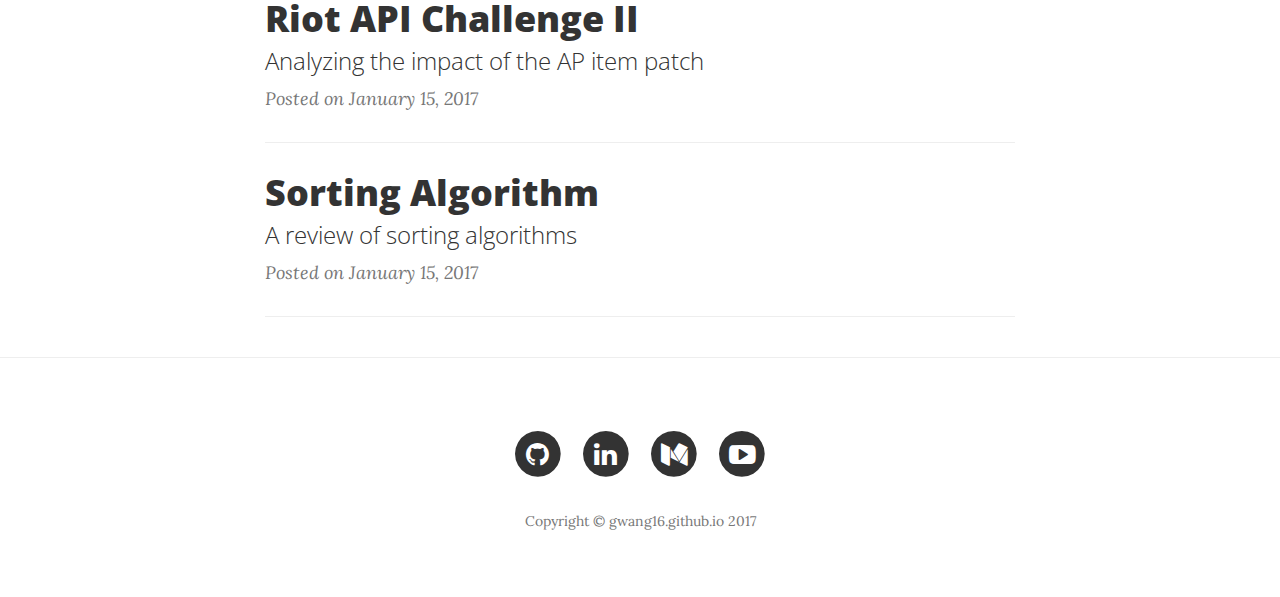
==== commit fd570319: "add dr.boom" ====
--- a/index.html
+++ b/index.html
@@ -86,6 +86,19 @@
             <div class="col-lg-8 col-lg-offset-2 col-md-10 col-md-offset-1">
                 
                 <div class="post-preview">
+                    <a href="posts/DrBoom.html">
+                        <h2 class="post-title">
+                            Dr. Boom
+                        </h2>
+                        <h3 class="post-subtitle">
+                            Probability of a series of fortunate events
+                        </h3>
+                    </a>
+                    <p class="post-meta">Posted on January 24, 2017</p>
+                </div>
+                <hr>
+
+                <div class="post-preview">
                     <a href="posts/pick-ban.html">
                         <h2 class="post-title">
                             League of Legends Pick-Ban Optimizer
@@ -94,7 +107,7 @@
                             Attempting to solve the pick-ban phase using statistics
                         </h3>
                     </a>
-                    <p class="post-meta">Posted on January 15, 2016</p>
+                    <p class="post-meta">Posted on January 15, 2017</p>
                 </div>
                 <hr>
                 
@@ -107,7 +120,7 @@
                             What is the probability of landing on a 1 or a 6?
                         </h3>
                     </a>
-                    <p class="post-meta">Posted on January 15, 2016</p>
+                    <p class="post-meta">Posted on January 15, 2017</p>
                 </div>
                 <hr>
                 
@@ -120,7 +133,7 @@
                             What can we conclude by looking at the number of reactions for a FB page over time?
                         </h3>
                     </a>
-                    <p class="post-meta">Posted on January 15, 2016</p>
+                    <p class="post-meta">Posted on January 15, 2017</p>
                 </div>
                 <hr>
 
@@ -133,7 +146,7 @@
                             Visualizing LoL communities on Facebook
                         </h3>
                     </a>
-                    <p class="post-meta">Posted on January 15, 2016</p>
+                    <p class="post-meta">Posted on January 15, 2017</p>
                 </div>
                 <hr>
                 
@@ -146,7 +159,7 @@
                             A Machine Learning Challenge
                         </h3>
                     </a>
-                    <p class="post-meta">Posted on January 15, 2016</p>
+                    <p class="post-meta">Posted on January 15, 2017</p>
                 </div>
                 <hr>
 
@@ -159,7 +172,7 @@
                             Analyzing the impact of the AP item patch
                         </h3>
                     </a>
-                    <p class="post-meta">Posted on January 15, 2016</p>
+                    <p class="post-meta">Posted on January 15, 2017</p>
                 </div>
                 <hr>
 
@@ -172,7 +185,7 @@
                             A review of sorting algorithms
                         </h3>
                     </a>
-                    <p class="post-meta">Posted on January 15, 2016</p>
+                    <p class="post-meta">Posted on January 15, 2017</p>
                 </div>
                 <hr>
 
@@ -185,7 +198,7 @@
                             
                         </h3>
                     </a>
-                    <p class="post-meta">Posted on January 15, 2016</p>
+                    <p class="post-meta">Posted on January 15, 2017</p>
                 </div>
                 <hr>
                 
@@ -198,7 +211,7 @@
                             Probabilities gets interesting when there are two Dr. Booms on the board
                         </h3>
                     </a>
-                    <p class="post-meta">Posted on January 15, 2016</p>
+                    <p class="post-meta">Posted on January 15, 2017</p>
                 </div>
                 <hr>
 
@@ -211,7 +224,7 @@
                             Covering linear regression and machine learning theories
                         </h3>
                     </a>
-                    <p class="post-meta">Posted on January 15, 2016</p>
+                    <p class="post-meta">Posted on January 15, 2017</p>
                 </div>
                 <hr> -->
 
@@ -266,7 +279,7 @@
                             </a>
                         </li>
                     </ul>
-                    <p class="copyright text-muted">Copyright &copy; gwang16.github.io 2016</p>
+                    <p class="copyright text-muted">Copyright &copy; gwang16.github.io 2017</p>
                 </div>
             </div>
         </div>
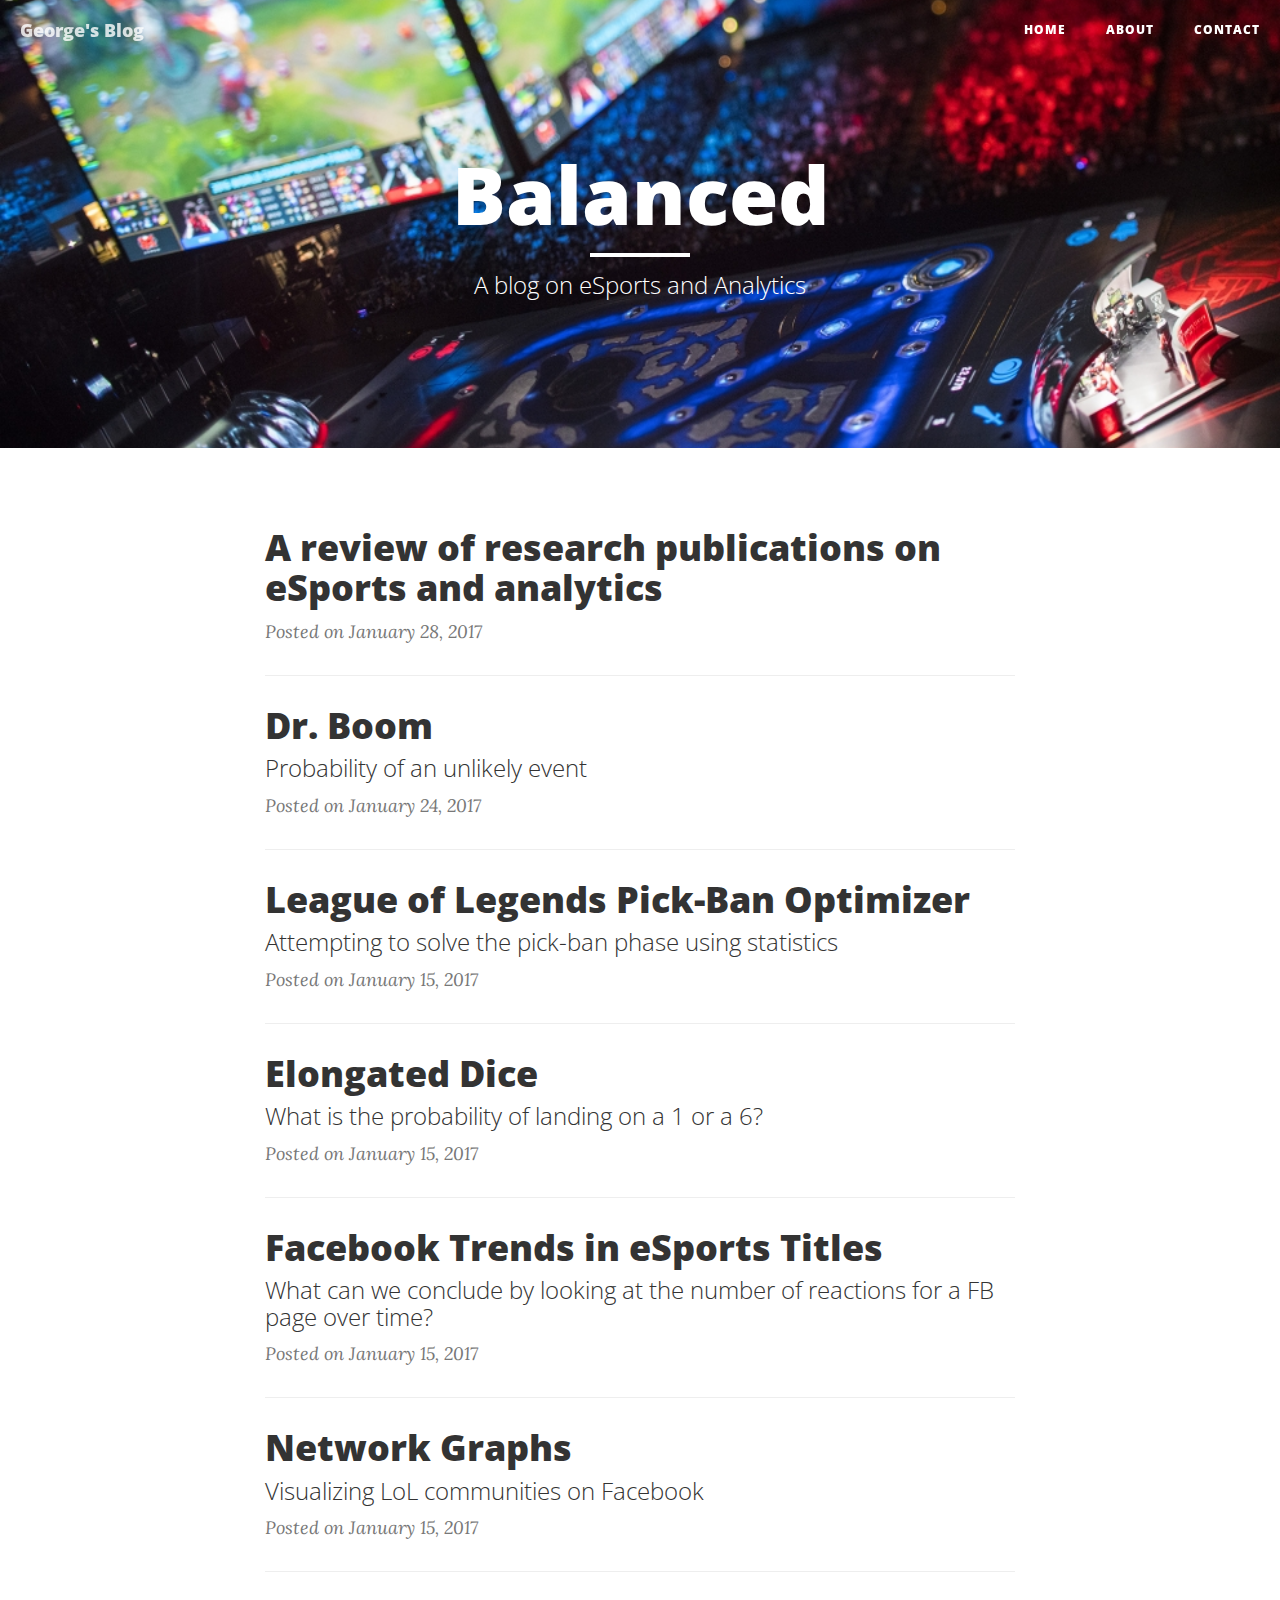
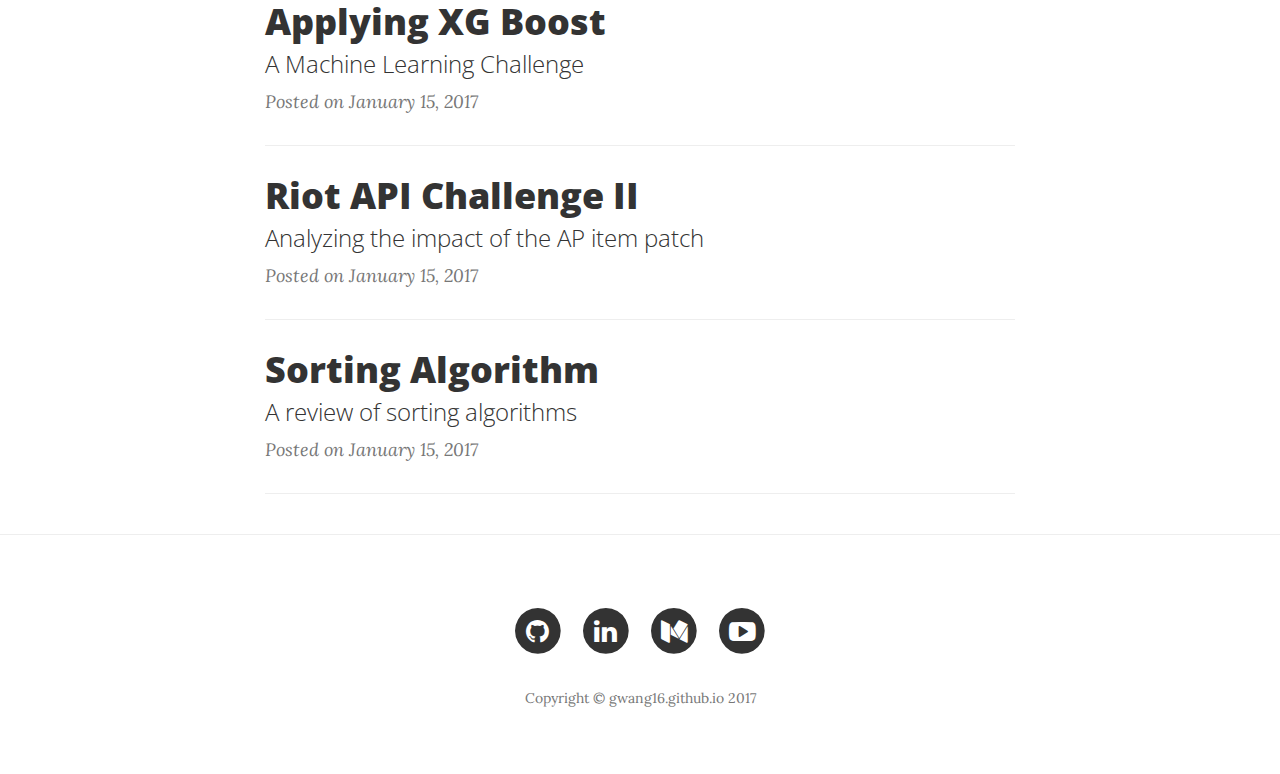
==== commit 7425d80c: "add medium posts" ====
--- a/index.html
+++ b/index.html
@@ -29,6 +29,7 @@
         <script src="https://oss.maxcdn.com/libs/respond.js/1.4.2/respond.min.js"></script>
     <![endif]-->
 
+</script> 
 </head>
 
 <body>
@@ -86,12 +87,23 @@
             <div class="col-lg-8 col-lg-offset-2 col-md-10 col-md-offset-1">
                 
                 <div class="post-preview">
+                    <a href="posts/Review.html">
+                        <h2 class="post-title">
+                            A review of research publications on eSports and analytics
+                        </h2>
+                    </a>
+                    <p class="post-meta">Posted on January 28, 2017</p>
+                </div>
+                <hr>
+
+
+                <div class="post-preview">
                     <a href="posts/DrBoom.html">
                         <h2 class="post-title">
                             Dr. Boom
                         </h2>
                         <h3 class="post-subtitle">
-                            Probability of a series of fortunate events
+                            Probability of an unlikely event
                         </h3>
                     </a>
                     <p class="post-meta">Posted on January 24, 2017</p>
@@ -189,32 +201,7 @@
                 </div>
                 <hr>
 
-                <!-- <div class="post-preview">
-                    <a href="#">
-                        <h2 class="post-title">
-                            Reviews of several Dota 2 papers
-                        </h2>
-                        <h3 class="post-subtitle">
-                            
-                        </h3>
-                    </a>
-                    <p class="post-meta">Posted on January 15, 2017</p>
-                </div>
-                <hr>
-                
-                <div class="post-preview">
-                    <a href="#">
-                        <h2 class="post-title">
-                            Dr. 7
-                        </h2>
-                        <h3 class="post-subtitle">
-                            Probabilities gets interesting when there are two Dr. Booms on the board
-                        </h3>
-                    </a>
-                    <p class="post-meta">Posted on January 15, 2017</p>
-                </div>
-                <hr>
-
+                <!-- 
                 <div class="post-preview">
                     <a href="#">
                         <h2 class="post-title">
@@ -247,7 +234,7 @@
                 <div class="col-lg-8 col-lg-offset-2 col-md-10 col-md-offset-1">
                     <ul class="list-inline text-center">
                         <li>
-                            <a href="#">
+                            <a href="https://github.com/gwang16">
                                 <span class="fa-stack fa-lg">
                                     <i class="fa fa-circle fa-stack-2x"></i>
                                     <i class="fa fa-github fa-stack-1x fa-inverse"></i>
@@ -255,7 +242,7 @@
                             </a>
                         </li>
                         <li>
-                            <a href="#">
+                            <a href="https://www.linkedin.com/in/gwang16">
                                 <span class="fa-stack fa-lg">
                                     <i class="fa fa-circle fa-stack-2x"></i>
                                     <i class="fa fa-linkedin fa-stack-1x fa-inverse"></i>
@@ -263,7 +250,7 @@
                             </a>
                         </li>
                         <li>
-                            <a href="#">
+                            <a href="https://medium.com/@gwang16">
                                 <span class="fa-stack fa-lg">
                                     <i class="fa fa-circle fa-stack-2x"></i>
                                     <i class="fa fa-medium fa-stack-1x fa-inverse"></i>
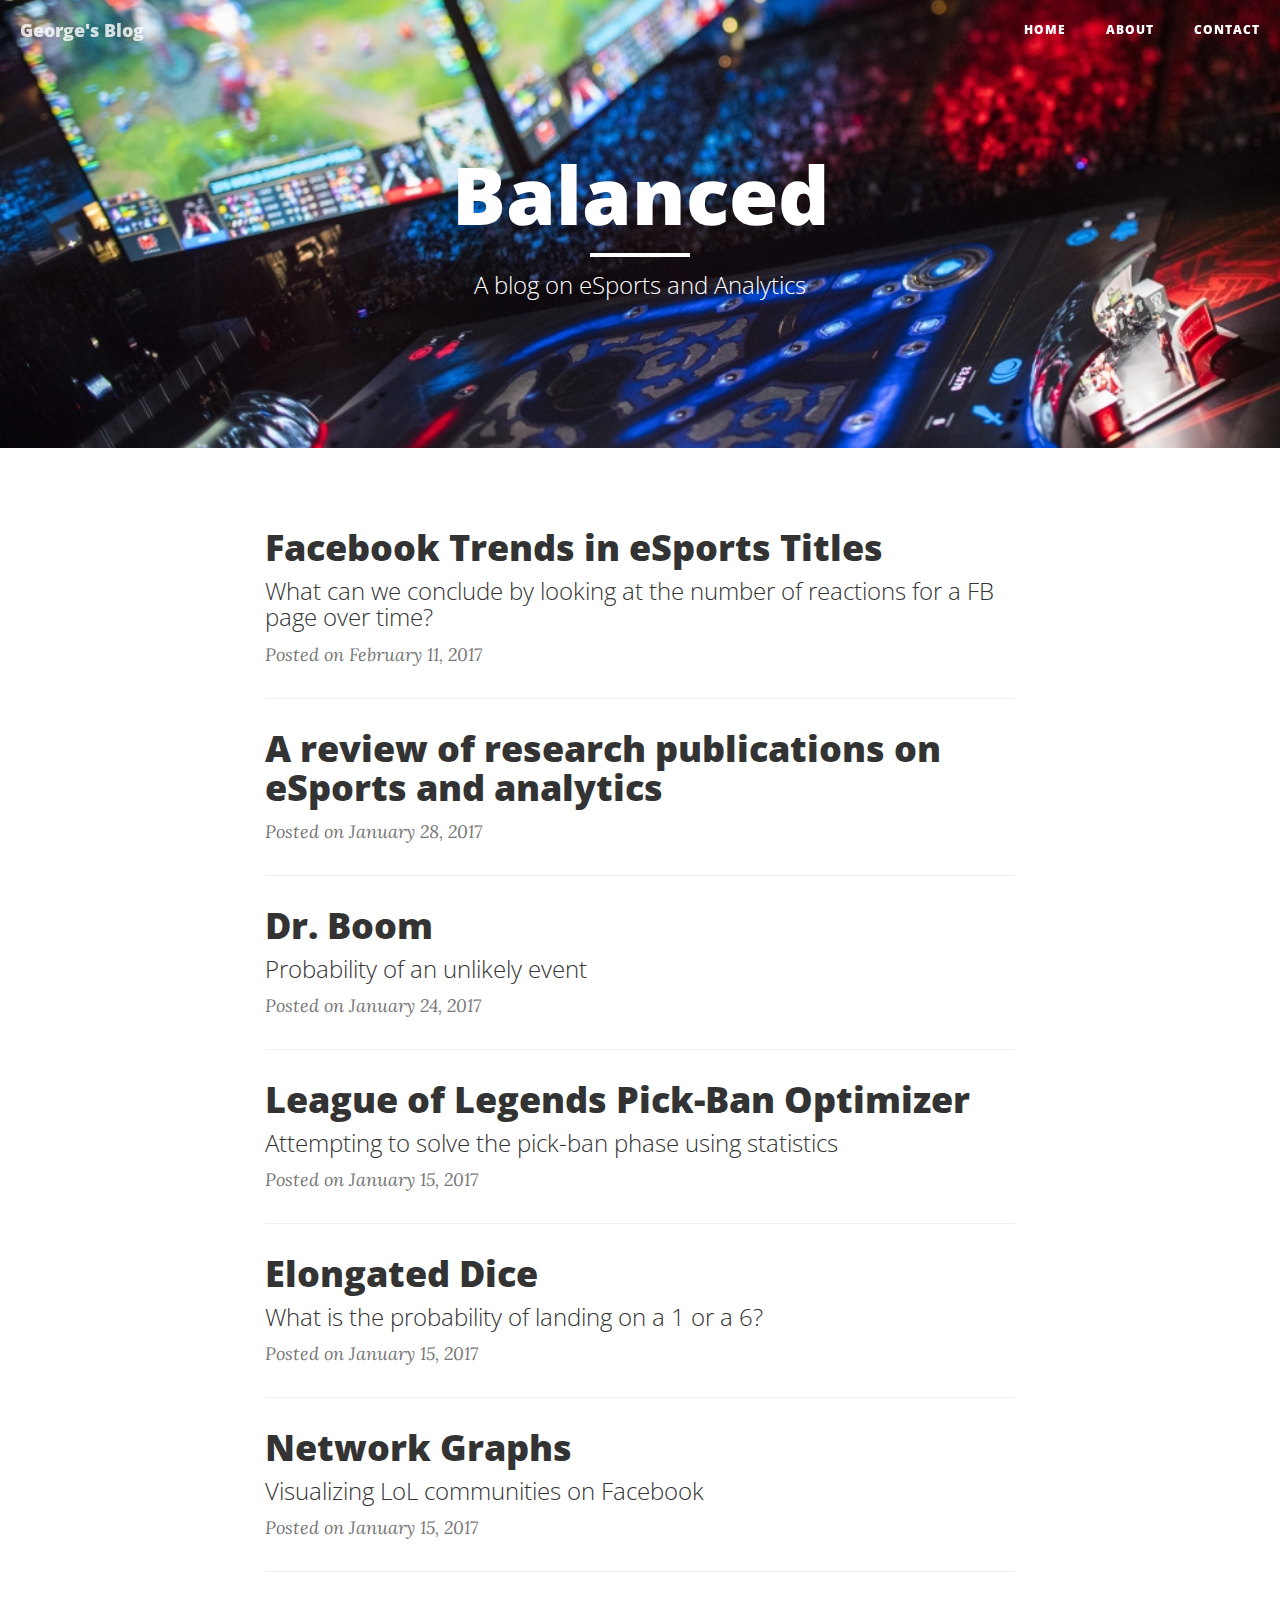
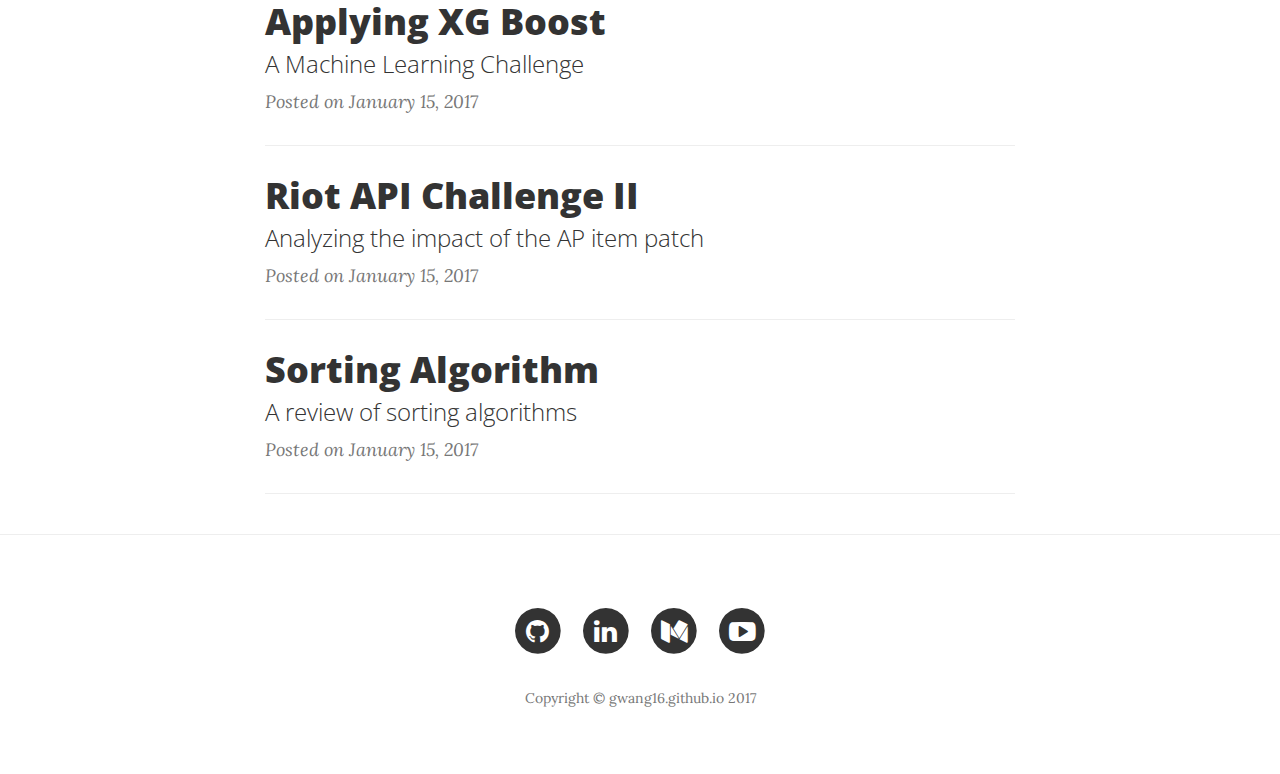
==== commit 9575f217: "update fb-trends" ====
--- a/index.html
+++ b/index.html
@@ -87,6 +87,19 @@
             <div class="col-lg-8 col-lg-offset-2 col-md-10 col-md-offset-1">
                 
                 <div class="post-preview">
+                    <a href="posts/FB-trends.html">
+                        <h2 class="post-title">
+                            Facebook Trends in eSports Titles
+                        </h2>
+                        <h3 class="post-subtitle">
+                            What can we conclude by looking at the number of reactions for a FB page over time?
+                        </h3>
+                    </a>
+                    <p class="post-meta">Posted on February 11, 2017</p>
+                </div>
+                <hr>
+
+                <div class="post-preview">
                     <a href="posts/Review.html">
                         <h2 class="post-title">
                             A review of research publications on eSports and analytics
@@ -130,19 +143,6 @@
                         </h2>
                         <h3 class="post-subtitle">
                             What is the probability of landing on a 1 or a 6?
-                        </h3>
-                    </a>
-                    <p class="post-meta">Posted on January 15, 2017</p>
-                </div>
-                <hr>
-                
-                <div class="post-preview">
-                    <a href="posts/FB-trends.html">
-                        <h2 class="post-title">
-                            Facebook Trends in eSports Titles
-                        </h2>
-                        <h3 class="post-subtitle">
-                            What can we conclude by looking at the number of reactions for a FB page over time?
                         </h3>
                     </a>
                     <p class="post-meta">Posted on January 15, 2017</p>
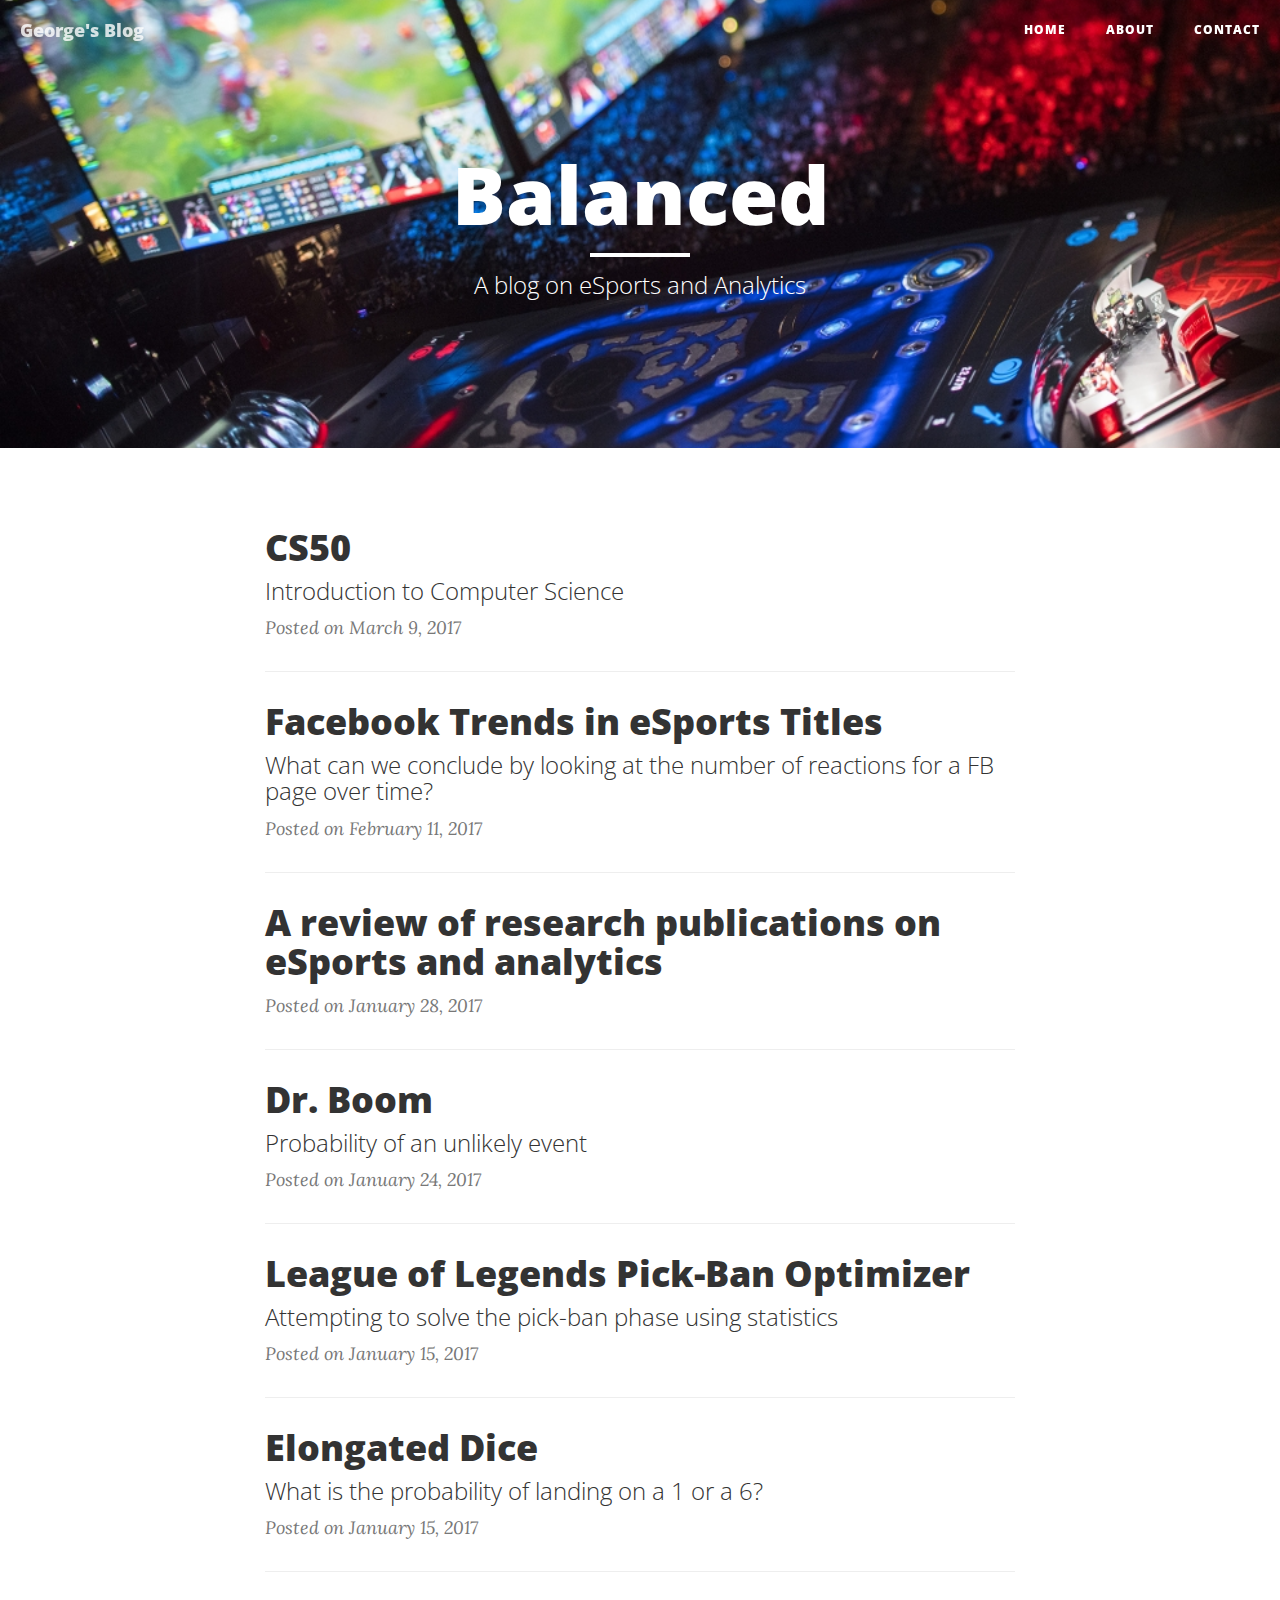
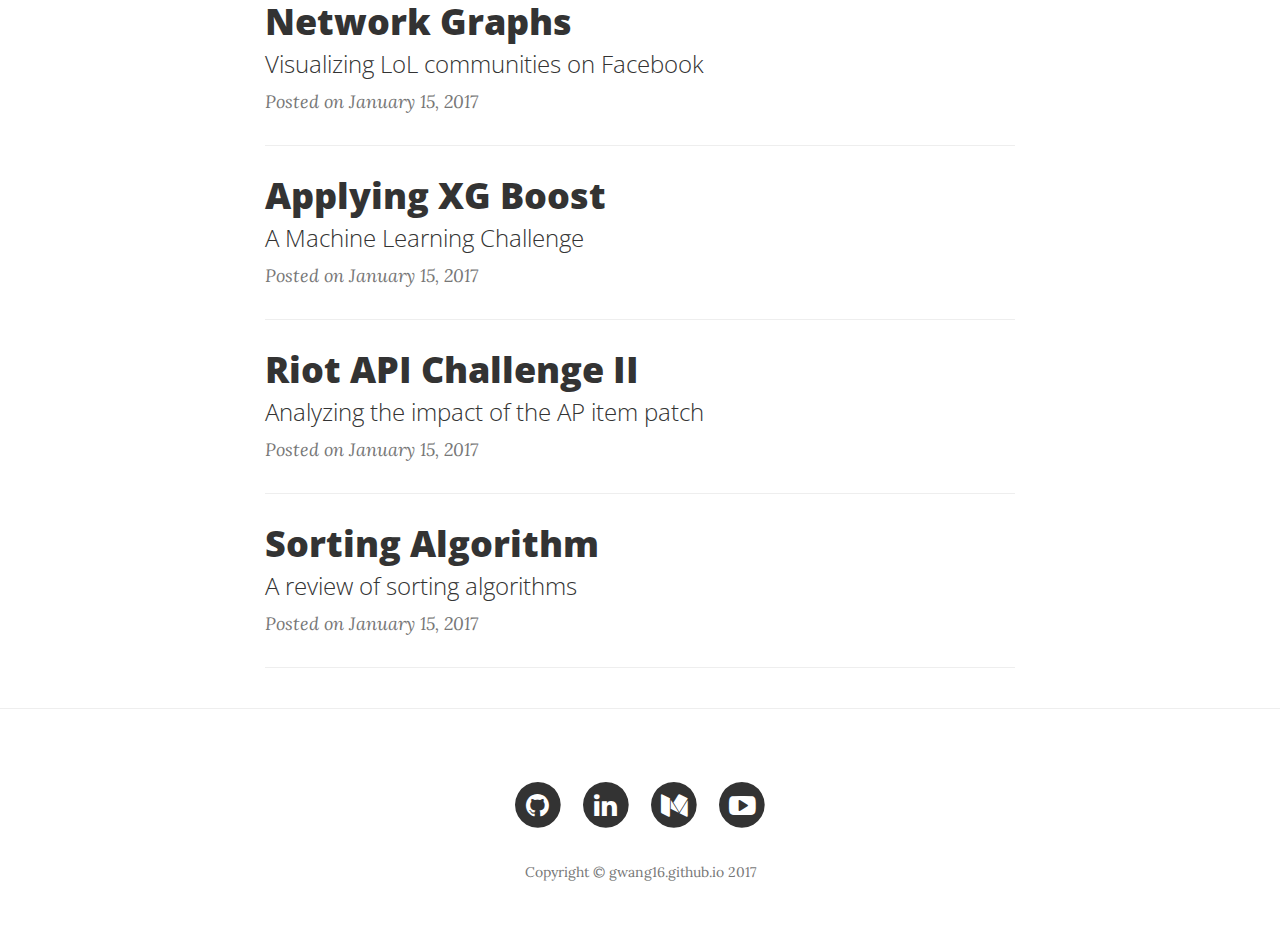
==== commit 85938345: "cs50.html" ====
--- a/index.html
+++ b/index.html
@@ -86,6 +86,19 @@
         <div class="row">
             <div class="col-lg-8 col-lg-offset-2 col-md-10 col-md-offset-1">
                 
+                <div class="post-preview">
+                    <a href="posts/cs50.html">
+                        <h2 class="post-title">
+                            CS50
+                        </h2>
+                        <h3 class="post-subtitle">
+                            Introduction to Computer Science
+                        </h3>
+                    </a>
+                    <p class="post-meta">Posted on March 9, 2017</p>
+                </div>
+                <hr>
+
                 <div class="post-preview">
                     <a href="posts/FB-trends.html">
                         <h2 class="post-title">
